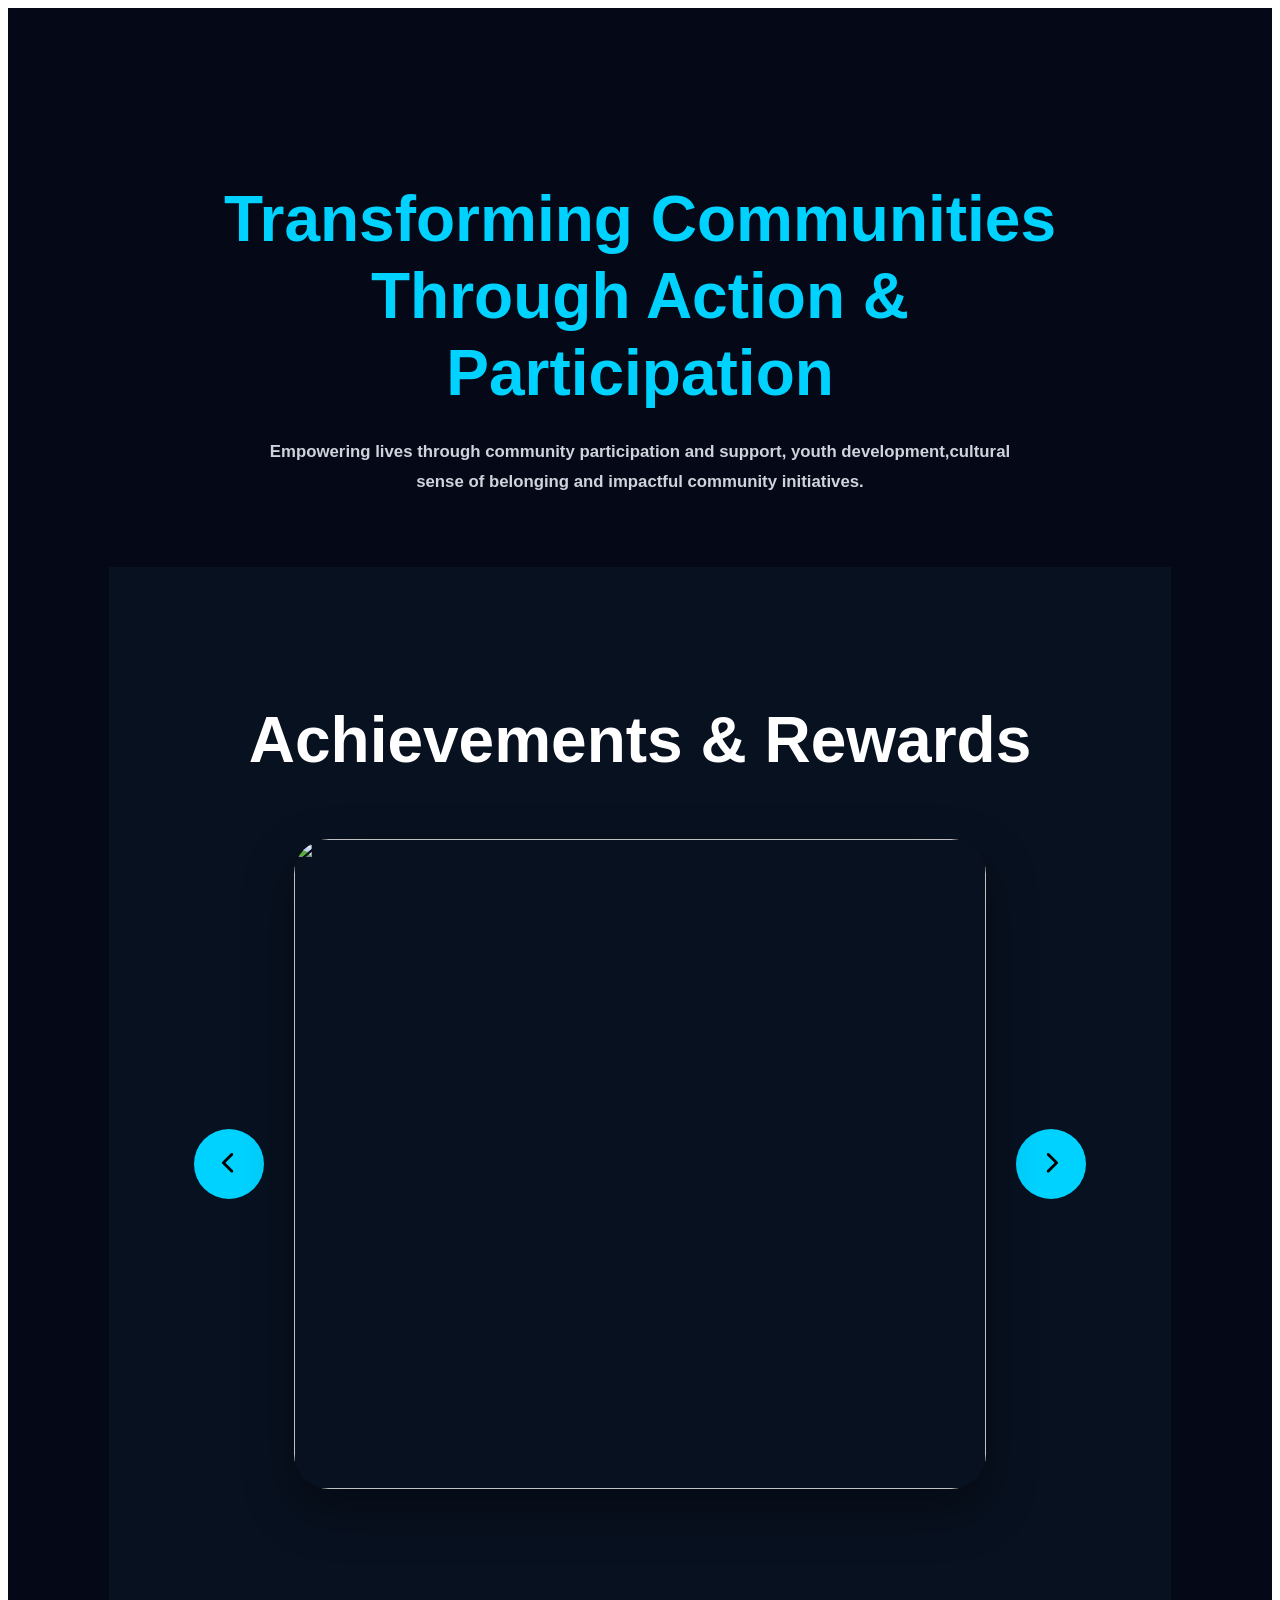
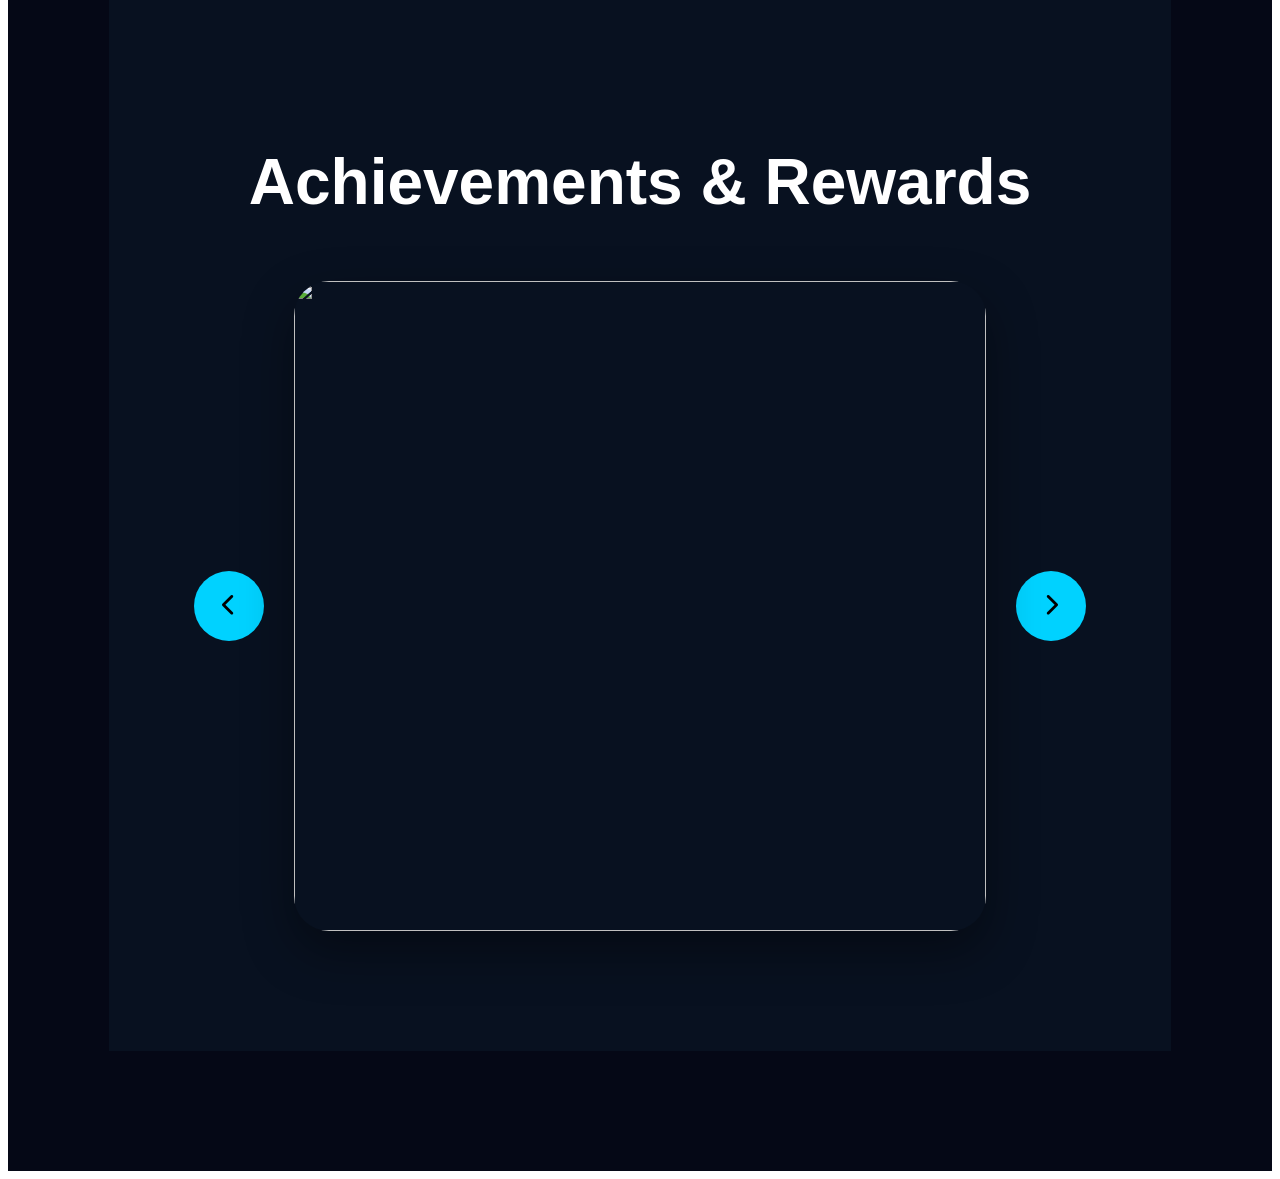
==== comm.html @ e26a5539 "Add files via upload" ====
<!DOCTYPE html>
<html lang="en">
<head>
    <meta charset="UTF-8">
    <meta name="viewport" content="width=device-width, initial-scale=1.0">
    <title>Community</title>
    <link rel="stylesheet" href="./comm.css"/>
    <link rel="stylesheet" href="https://cdnjs.cloudflare.com/ajax/libs/font-awesome/6.5.1/css/all.min.css"/>
</head>
<body>
    <!-- COMMUNITY OUTREACH SECTION -->
<section class="outreach-section">

  <div class="section-header">

    <h2 class="section-tr">
      Transforming Communities <br>
      Through Action & <br>
      Participation
    </h2>

    <p class="section-description">
      Empowering lives through community participation and support,
      youth development,cultural sense of belonging and
      impactful community initiatives.
    </p>

  </div>

<!-- OUTREACH GALLERY SECTION -->

<section class="gallery-section">

  <div class="gallery-header">

    <h2>
      Achievements & Rewards
    </h2>

  </div>

  <div class="gallery-container">

    <!-- LEFT BUTTON -->

    <button class="gallery-btn prev">
      <i class="fa-solid fa-chevron-left"></i>
    </button>

    <!-- IMAGE -->

    <div class="gallery-image">

      <img
        id="sliderImage"
        src="./gallery1.jpeg"
        alt=""
      />

    </div>

    <!-- RIGHT BUTTON -->

    <button class="gallery-btn next">
      <i class="fa-solid fa-chevron-right"></i>
    </button>

  </div>

</section>

<section class="gallery-section">

  <div class="gallery-header">

    <h2>
      Achievements & Rewards
    </h2>

  </div>

  <div class="gallery-container">

    <!-- LEFT BUTTON -->

    <button class="gallery-btn prv">
      <i class="fa-solid fa-chevron-left"></i>
    </button>

    <!-- IMAGE -->

    <div class="gallery-image">

      <img
        id="sliderImag"
        src="./gallery1.jpeg"
        alt=""
      />

    </div>

    <!-- RIGHT BUTTON -->

    <button class="gallery-btn nxt">
      <i class="fa-solid fa-chevron-right"></i>
    </button>

  </div>

</section>

</section>
<script src="comm.js"></script>
</body>
</html>
---- comm.css ----
/* OUTREACH SECTION */
*{
    font-family:Arial, Helvetica, sans-serif;
}

.outreach-section{
  padding:120px 8%;
  background:#050816;
}

/* HEADER */

.section-header{
  text-align:center;
  margin-bottom:70px;
}

.section-tr{
    color: #00d2ff;
}

.section-header h2{
  font-size:4rem;
  line-height:1.2;
  margin-bottom:25px;
  font-weight:900;
}

.section-description{
  max-width:750px;
  margin:auto;
  font-weight: bold;
  color:#cfd3dc;
  line-height:1.8;
  font-size:1.05rem;
}

/* GALLERY SECTION */

.gallery-section{
  padding:120px 8%;
  background:#081120;
}

/* HEADER */

.gallery-header{
  text-align:center;
  margin-bottom:60px;
}

.gallery-header h2{
  font-size:4rem;
  line-height:1.2;
  color:white;
  margin-top:15px;
}

/* CONTAINER */

.gallery-container{
  display:flex;
  align-items:center;
  justify-content:center;
  gap:30px;
}

/* IMAGE */

.gallery-image{
  width:100%;
  max-width:950px;

  overflow:hidden;

  border-radius:35px;

  position:relative;

  box-shadow:
  0 20px 50px rgba(0,0,0,0.4);
}

.gallery-image img{
  width:100%;
  height:650px;

  object-fit:cover;

  display:block;

  transition:0.4s ease;
}

/* BUTTONS */

.gallery-btn{
  width:70px;
  height:70px;

  border:none;

  border-radius:50%;

  background:#00d2ff;

  color:black;

  font-size:1.4rem;

  cursor:pointer;

  transition:0.3s ease;

  flex-shrink:0;
}

.gallery-btn:hover{
  transform:scale(1.1);
}

/* RESPONSIVE */

@media(max-width:992px){

  .gallery-header h2{
    font-size:3rem;
  }

  .gallery-image img{
    height:500px;
  }

}

@media(max-width:768px){

  .gallery-container{
    gap:15px;
  }

  .gallery-btn{
    width:55px;
    height:55px;
    font-size:1rem;
  }

  .gallery-image img{
    height:400px;
  }

}

@media(max-width:600px){

  .gallery-section{
    padding:90px 5%;
  }

  .gallery-header h2{
    font-size:2.2rem;
  }

  .gallery-image img{
    height:320px;
  }

}

/* GRID */

.outreach-grid{
  display:grid;

  grid-template-columns:
  repeat(3,1fr);

  gap:35px;
}

/* CARD */

.outreach-card{
  background:
  rgba(255,255,255,0.03);

  border:
  1px solid rgba(255,255,255,0.08);

  border-radius:30px;

  overflow:hidden;

  transition:0.4s ease;

  backdrop-filter:blur(10px);
}

.outreach-card:hover{
  transform:translateY(-10px);

  border-color:#00d2ff;
}

/* IMAGE */

.card-image{
  overflow:hidden;
}

.card-image img{
  width:100%;
  height:280px;

  object-fit:cover;

  transition:0.5s ease;
}

.outreach-card:hover img{
  transform:scale(1.08);
}

/* CONTENT */

.card-content{
  padding:30px;
}

.card-content h3{
  font-size:1.7rem;
  margin-bottom:18px;
  color:white;
}

.card-content p{
  color:#cfd3dc;
  line-height:1.8;
  margin-bottom:25px;
}

.card-content a{
  text-decoration:none;
  color:#00d2ff;
  font-weight:700;

  transition:0.3s;
}

.card-content a:hover{
  letter-spacing:1px;
}

/* RESPONSIVE */

@media(max-width:992px){

  .outreach-grid{
    grid-template-columns:
    repeat(2,1fr);
  }

  .section-header h2{
    font-size:3rem;
  }

}

@media(max-width:768px){

  .outreach-grid{
    grid-template-columns:1fr;
  }

}

@media(max-width:600px){

  .outreach-section{
    padding:90px 5%;
  }

  .section-header h2{
    font-size:2.3rem;
  }

}
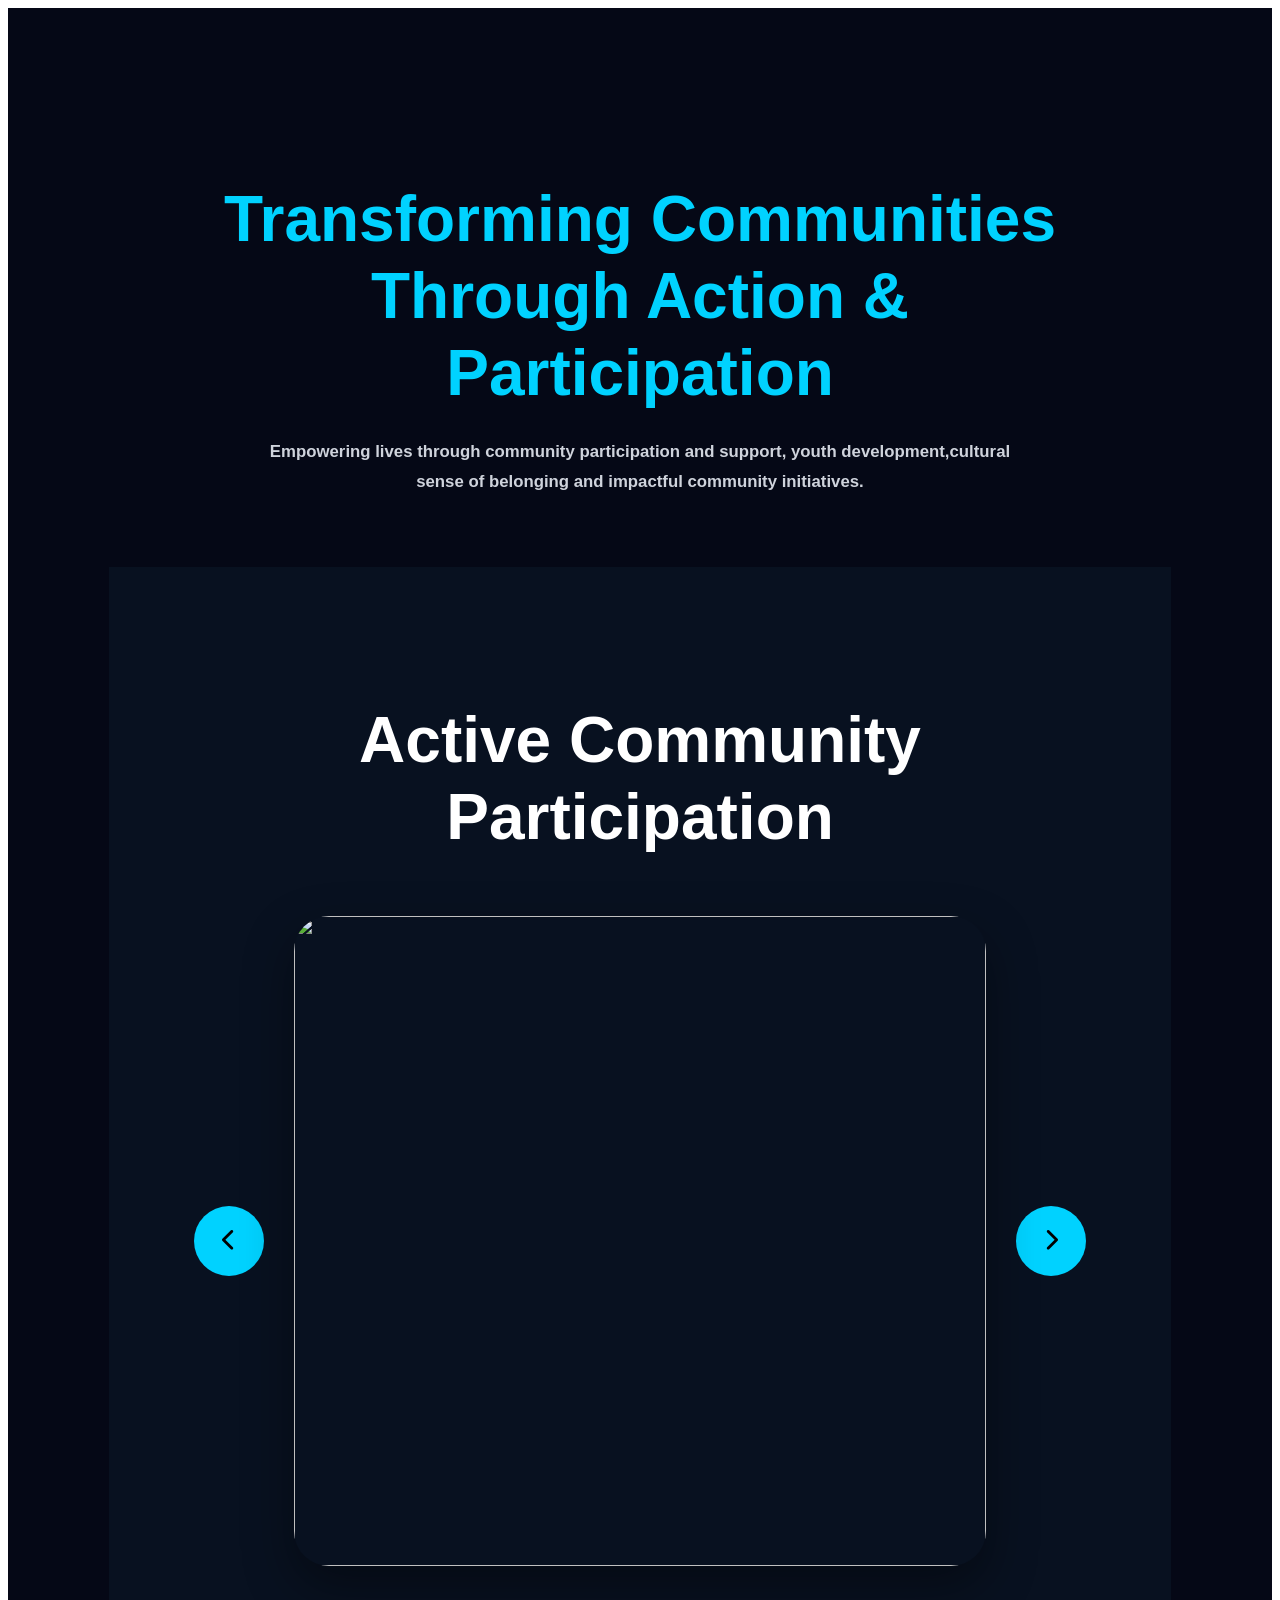
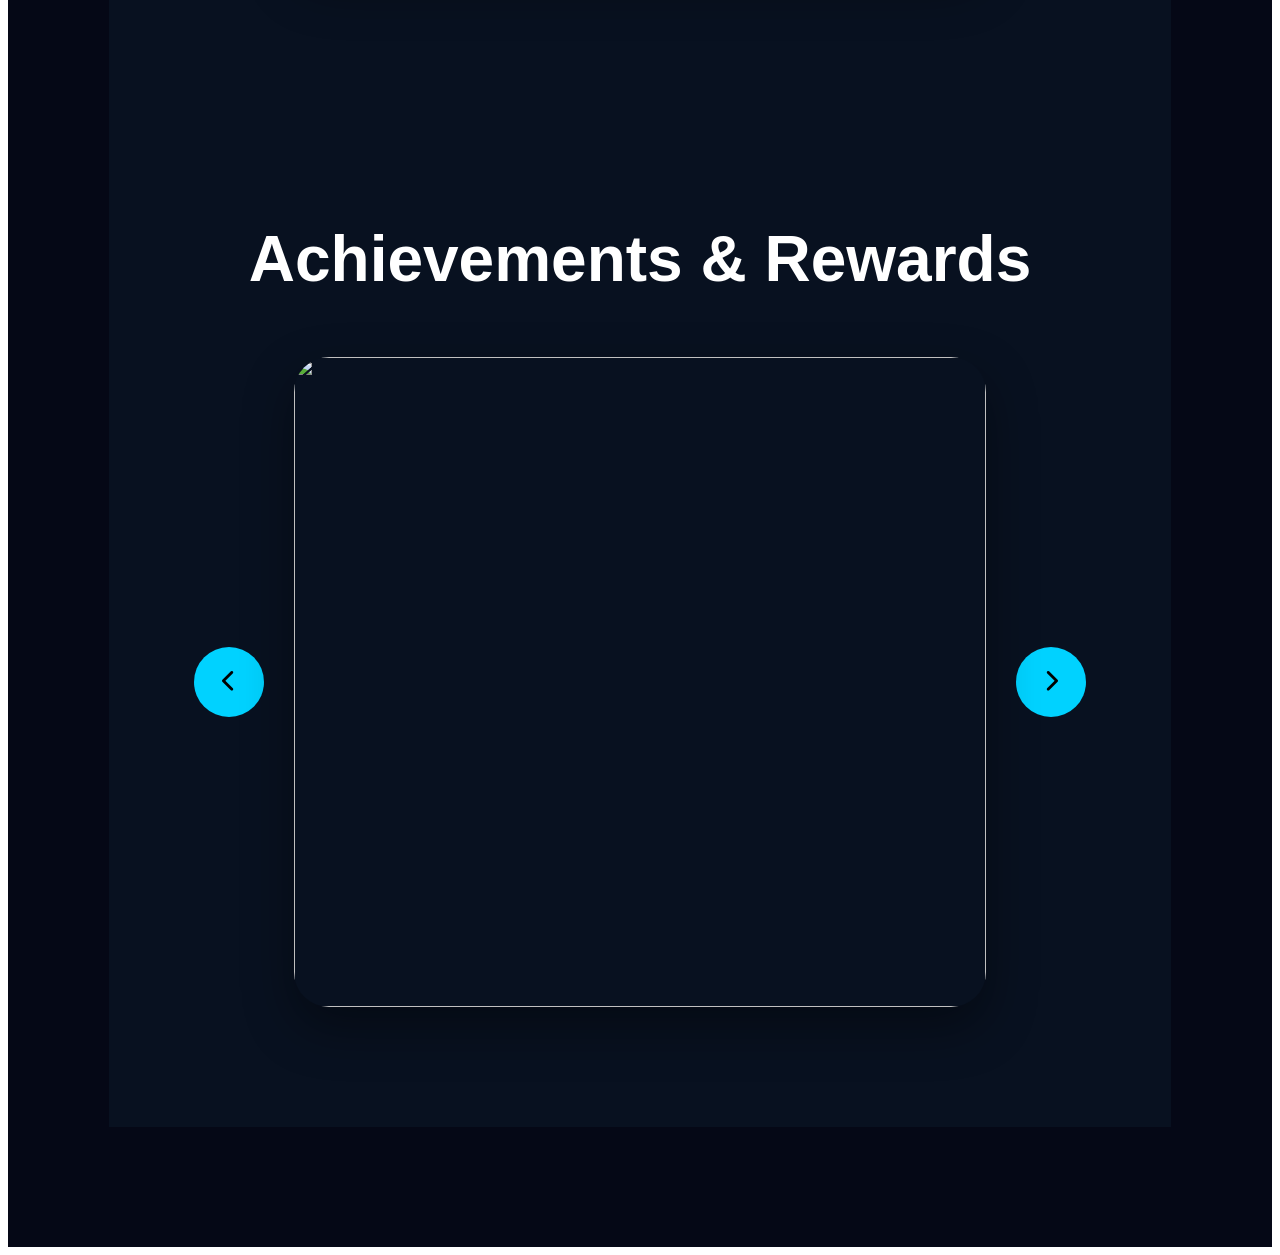
==== commit 764934ab: "Update comm.html" ====
--- a/comm.html
+++ b/comm.html
@@ -34,7 +34,7 @@
   <div class="gallery-header">
 
     <h2>
-      Achievements & Rewards
+      Active Community Participation
     </h2>
 
   </div>
@@ -112,4 +112,4 @@
 </section>
 <script src="comm.js"></script>
 </body>
-</html>+</html>
